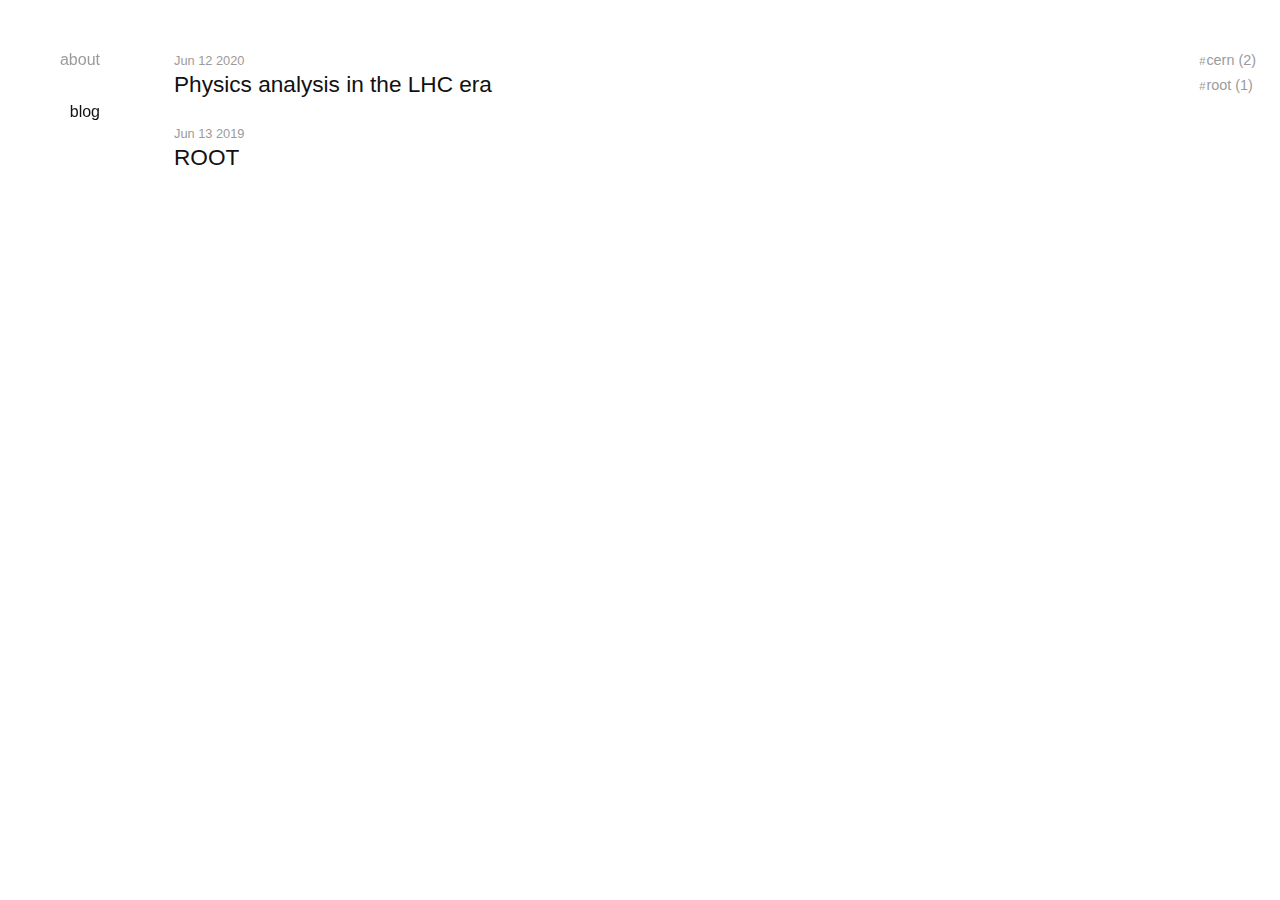
==== blog/index.html @ 2e0b1369 "initial version of the web, with a single post" ====
<!DOCTYPE html>
<html lang="en-us">

<head>
  

  <title>Blogs</title>

  <meta charset="UTF-8">
  <meta name="language" content="en">
  <meta name="description" content="">
  <meta name="keywords" content="">
  <meta name="viewport" content="width=device-width, initial-scale=1.0">
  <meta http-equiv="content-type" content="text/html; charset=utf-8">
  <meta http-equiv="X-UA-Compatible" content="IE=edge">
  <meta name="google-site-verification" content="8cyiY374WL2LGr87fBghcdJCRx6BaPNBvLjeZlk6tyc" />

  
  

  <link rel="shortcut icon" type="image/png" href="/favicon.ico" />
  
<link rel="stylesheet" href="/css/posts.css" /> 

   
  <link rel="alternate" type="application/rss+xml+xml" href="http://example.org/blog/index.xml" title="My New Hugo Site" /> 
   
   
    

<script type="application/ld+json">
  
    { 
      "@context": "http://schema.org", 
      "@type": "WebSite", 
      "url": "http:\/\/example.org\/blog\/",
      "name": "Blogs",
      "author": {
        "@type": "Person",
        "name": ""
      },
      "description": ""
    }
  
  </script>

</head>

<body>
  <div class="burger__container">
  <div class="burger" aria-controls="navigation" aria-label="Menu">
    <div class="burger__meat burger__meat--1"></div>
    <div class="burger__meat burger__meat--2"></div>
    <div class="burger__meat burger__meat--3"></div>
  </div>
</div>
 

  <nav class="nav" role="navigation">
  <ul class="nav__list">
     
    
      <li>
        <a  href="/">about</a>
      </li>
    
      <li>
        <a  class="active"
           href="/blog">blog</a>
      </li>
    
  </ul>
</nav>


  <main>
    

<div class="post-list__container">
  <ul class="post-list">
    
    <li class="post">
      <div class="post__header">
        <time class="post__date" datetime="2020-06-12 17:21:44 &#43;0200 CEST"
          >Jun 12 2020</time
        >
        <h2 class="post__title">
          <a href="/blog/cern/analysischain/">Physics analysis in the LHC era</a>
        </h2>
        

<ul class="tags__list">
    
    <li class="tag__item">
        <a class="tag__link" href="http://example.org/tags/cern/">cern</a>
    </li></ul>


      </div>
    </li>
    
    <li class="post">
      <div class="post__header">
        <time class="post__date" datetime="2019-06-13 09:02:03 &#43;0200 CEST"
          >Jun 13 2019</time
        >
        <h2 class="post__title">
          <a href="/blog/cern/root/">ROOT</a>
        </h2>
        

<ul class="tags__list">
    
    <li class="tag__item">
        <a class="tag__link" href="http://example.org/tags/cern/">cern</a>
    </li>
    <li class="tag__item">
        <a class="tag__link" href="http://example.org/tags/root/">root</a>
    </li></ul>


      </div>
    </li>
    
  </ul>
  <ul class="tags__list">
  
  <li class="tag__item">
    <a class="tag__link" href="/tags/cern">cern (2)</a>
  </li>
  
  <li class="tag__item">
    <a class="tag__link" href="/tags/root">root (1)</a>
  </li>
    
</ul>

</div>


  </main>

   

  <script src="/js/index.js"></script>
   
</body>

</html>
---- css/posts.css ----
button,
button[type="button"],
button[type="reset"],
button[type="submit"] {
  -webkit-appearance: button
}

input,
input[type=text],
input[type=email] {
  -webkit-appearance: none;
  -moz-appearance: none;
  appearance: none
}

html,
body {
  background-color: #fff;
  color: #111;
  height: 100%
}

html {
  -webkit-box-sizing: border-box;
  box-sizing: border-box
}

*,
*:before,
*:after {
  padding: 0;
  margin: 0;
  -webkit-box-sizing: inherit;
  box-sizing: inherit
}

html {
  font-family: -apple-system, BlinkMacSystemFont, "Segoe UI", Roboto, Oxygen-Sans, Ubuntu, Cantarell, "Helvetica Neue", sans-serif;
  -webkit-font-smoothing: antialiased;
  font-size: 95%;
}

@media screen and (min-width:800px) {
  html {
    font-size: 100%
  }
}

@media screen and (min-width:1400px) {
  html {
    font-size: 115%
  }
}

h1,
h2,
h3,
h4,
h5,
h6 {
  margin-top: 1.5rem;
  margin-bottom: 0;
  line-height: 1.5rem;
}

h1 {
  font-size: 2.121rem;
  line-height: 2.25rem;
  margin-top: 2.25rem
}

h2 {
  font-size: 1.414rem
}

h3 {
  font-size: 1.414/2rem
}

h4 {
  font-size: 1.414/3rem
}

h5 {
  font-size: 1.414/4rem
}

p {
  margin-top: 1.5rem;
  margin-bottom: 0;
  line-height: 1.5rem
}

ul,
ol {
  padding-left: 1.5rem;
  margin-top: 1.5rem;
  margin-bottom: 1.5rem;
}

ul li,
ol li {
  line-height: 1.5rem
}

ul ul,
ol ul,
ul ol,
ol ol {
  margin-top: 0;
  margin-bottom: 0
}

blockquote {
  margin-top: 1.5rem;
  margin-bottom: 1.5rem;
  line-height: 1.5rem;
  color: #717171;
  font-style: italic;
}

pre {
  line-height: 1.45;
  margin-top: 1.5rem;
  padding: 16px;
  word-wrap: normal;
  overflow: auto;
  background-color: #f6f8fa;
  border-radius: 3px
}

code {
  font-size: 85%;
  font-family: "SFMono-Regular", Consolas, Menlo, monospace;
  padding: .2em .4em;
  margin: 0;
  background-color: rgba(27, 31, 35, 0.05);
  border-radius: 3px
}

pre>code {
  word-break: normal;
  white-space: pre
}

pre code {
  display: inline;
  padding: 0;
  margin: 0;
  overflow: visible;
  line-height: inherit;
  word-wrap: normal;
  background-color: transparent;
  border: 0
}

.lead {
  font-size: 1.414rem
}

.burger__container {
  height: 4rem;
  display: -webkit-box;
  display: -ms-flexbox;
  display: flex;
  -webkit-box-align: center;
  -ms-flex-align: center;
  align-items: center;
  padding: 0 1.5rem;
  position: fixed;
  width: 100%;
  background: #fff;
  z-index: 2;
}

@media screen and (min-width:800px) {
  .burger__container {
    display: none
  }
}

.burger {
  position: relative;
  width: 28px;
  height: 28px;
  cursor: pointer
}

.burger__meat {
  position: absolute;
  width: 28px;
  height: 2px;
  background: #111;
  top: calc(50% - 2px / 2);
  left: calc(50% - 28px / 2);
  -webkit-transition: all 150ms ease-in;
  transition: all 150ms ease-in
}

.burger__meat--1 {
  -webkit-transform: translateY(-10px);
  transform: translateY(-10px)
}

.burger__meat--2 {
  width: calc(28px - 6px)
}

.burger__meat--3 {
  -webkit-transform: translateY(10px);
  transform: translateY(10px)
}

.nav--active .burger__meat--1 {
  -webkit-transform: rotate(45deg);
  transform: rotate(45deg)
}

.nav--active .burger__meat--2 {
  opacity: 0
}

.nav--active .burger__meat--3 {
  -webkit-transform: rotate(-45deg);
  transform: rotate(-45deg)
}

.nav {
  font-size: 16px;
  position: fixed;
  display: -webkit-box;
  display: -ms-flexbox;
  display: flex;
  -webkit-box-pack: center;
  -ms-flex-pack: center;
  justify-content: center;
  -webkit-box-align: center;
  -ms-flex-align: center;
  align-items: center;
  background: #fff;
  visibility: hidden;
  z-index: 1;
}

@media screen and (min-width:800px) {
  .nav {
    display: block;
    visibility: visible;
    padding-top: 3em;
    width: 100px
  }
}

.nav--active .nav {
  visibility: visible;
  height: 100%;
  width: 100%
}

.nav__list {
  text-align: right;
  list-style: none;
  margin: 0;
  padding: 0;
  width: 50%;
}

@media screen and (min-width:800px) {
  .nav__list {
    width: auto
  }
}

@media screen and (max-width:799px) {
  .nav__list {
    -webkit-transform: translateY(-25px);
    transform: translateY(-25px);
    opacity: 0
  }

  .nav--active .nav__list {
    -webkit-transform: translateY(0);
    transform: translateY(0);
    opacity: 1;
    -webkit-transition: all 500ms ease;
    transition: all 500ms ease
  }
}

.nav__list li {
  margin-bottom: 3em;
  line-height: 1.5em;
}

.nav__list li:last-of-type {
  margin-bottom: 0
}

@media screen and (min-width:800px) {
  .nav__list li {
    margin-bottom: 1.75em
  }
}

.nav__list a {
  color: #9b9b9b;
  text-decoration: none;
  font-size: 2em;
}

.nav__list a.active {
  color: #111
}

.nav__list a:hover {
  color: #111
}

@media screen and (min-width:800px) {
  .nav__list a {
    font-size: 1em
  }
}

body.nav--active {
  overflow: hidden
}

main {
  padding: 3rem 1.5rem;
}

@media screen and (min-width:800px) {
  main {
    padding-left: calc(1.5rem + 100px)
  }
}

@media screen and (max-width:799px) {
  main {
    padding-top: calc(3rem + 4rem)
  }
}

.post-list__container {
  margin: 0 auto;
  max-width: 1200px;
  width: 100%;
}

@media screen and (min-width:800px) {
  .post-list__container {
    padding-left: 50px
  }
}

.post-list {
  list-style: none;
  margin: 0;
  padding: 0
}

.post {
  margin-bottom: 1.5rem
}

.post__title {
  margin-top: 0;
  font-weight: 500;
}

.post__title a {
  color: #111;
  text-decoration: none
}

.post__date {
  color: #9b9b9b;
  font-size: .8rem
}

.tags__list {
  list-style: none;
  padding: 0;
  margin: 0;
  padding-left: 50px;
  -ms-flex-negative: 0;
  flex-shrink: 0;
}

@media screen and (max-width:799px) {
  .tags__list {
    display: none
  }
}

.post__header .tags__list {
  display: none;
  padding-left: 0;
}

@media screen and (max-width:799px) {
  .post__header .tags__list {
    display: block
  }
}

.post__header .tags__list .tag__item {
  display: inline-block;
  margin-right: 10px;
}

.post__header .tags__list .tag__item:last-child {
  margin-right: 0
}

.post__header .tags__list .tag__link {
  font-size: .8rem
}

.tag__link {
  text-decoration: none;
  color: #9b9b9b;
  font-size: .9rem;
}

.tag__link::before {
  content: '#';
  font-size: .7rem;
  padding-right: 1px
}

.tag__link:hover {
  color: #717171
}

.post-list__container {
  display: -webkit-box;
  display: -ms-flexbox;
  display: flex;
  -webkit-box-pack: justify;
  -ms-flex-pack: justify;
  justify-content: space-between
}
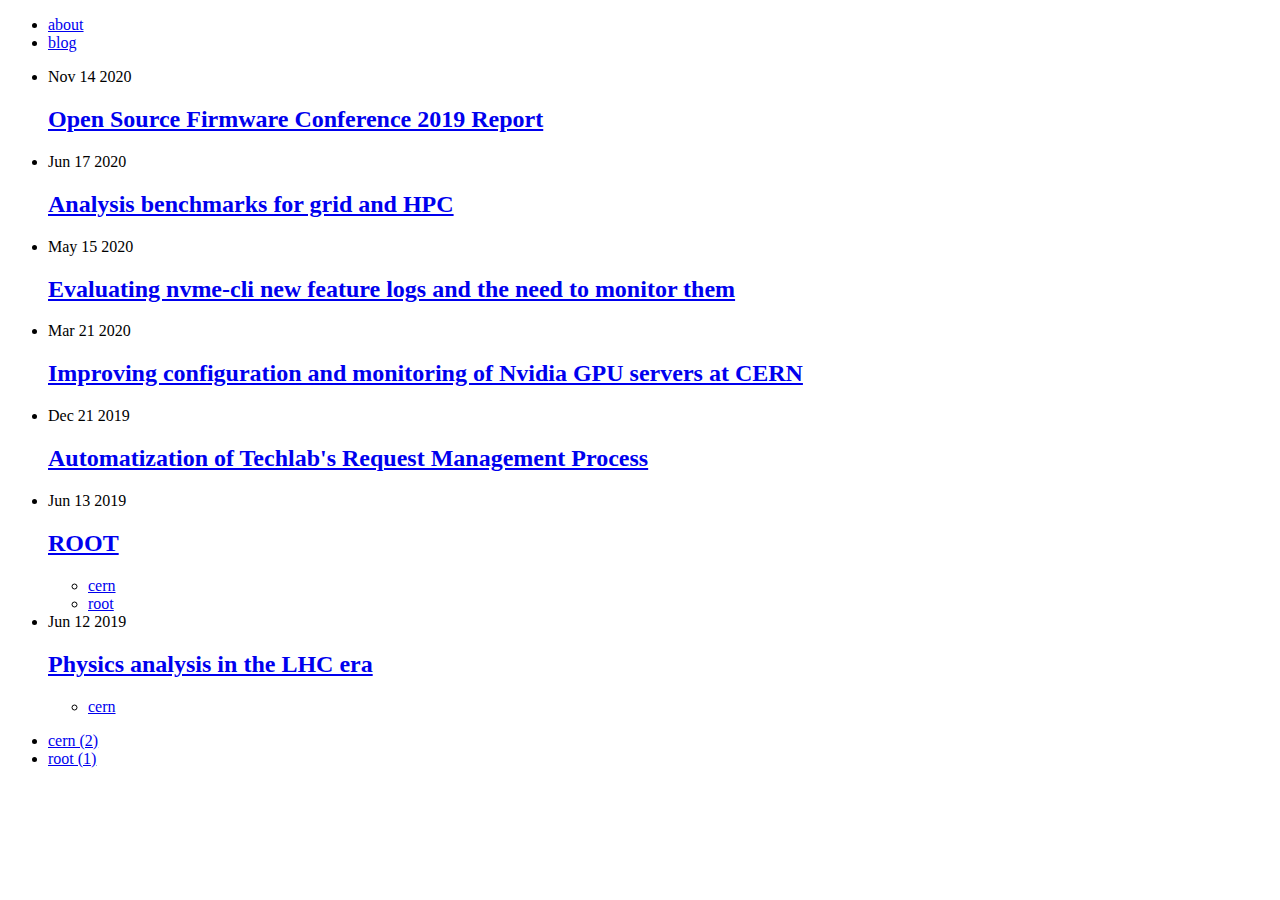
==== commit 50857c1a: "publish Dominika's project" ====
--- a/blog/index.html
+++ b/blog/index.html
@@ -2,9 +2,7 @@
 <html lang="en-us">
 
 <head>
-  
-
-  <title>Blogs</title>
+  <title>Blogs | Xavier Valls Pla</title>
 
   <meta charset="UTF-8">
   <meta name="language" content="en">
@@ -13,17 +11,31 @@
   <meta name="viewport" content="width=device-width, initial-scale=1.0">
   <meta http-equiv="content-type" content="text/html; charset=utf-8">
   <meta http-equiv="X-UA-Compatible" content="IE=edge">
-  <meta name="google-site-verification" content="8cyiY374WL2LGr87fBghcdJCRx6BaPNBvLjeZlk6tyc" />
 
   
   
 
   <link rel="shortcut icon" type="image/png" href="/favicon.ico" />
-  
-<link rel="stylesheet" href="/css/posts.css" /> 
-
-   
-  <link rel="alternate" type="application/rss+xml+xml" href="http://example.org/blog/index.xml" title="My New Hugo Site" /> 
+
+  
+  
+    
+ 
+  
+  
+  
+  
+  
+  
+    
+    <link type="text/css" rel="stylesheet" href="/css/posts.min.9d00414be708b07c685f180cfce5239fac4e85078a970260044342d7422f18f8.css" integrity="sha256-nQBBS&#43;cIsHxoXxgM/OUjn6xOhQeKlwJgBENC10IvGPg="/>
+  
+    
+    <link type="text/css" rel="stylesheet" href="/css/custom.min.e82b10a78547c055d0865dc60c44d991716134ea551429c086ee814d26150ee1.css" integrity="sha256-6CsQp4VHwFXQhl3GDETZkXFhNOpVFCnAhu6BTSYVDuE="/>
+  
+  
+   
+  <link rel="alternate" type="application/rss+xml+xml" href="http://xvallspl.github.io/blog/index.xml" title="Xavier Valls Pla" /> 
    
    
     
@@ -33,7 +45,7 @@
     { 
       "@context": "http://schema.org", 
       "@type": "WebSite", 
-      "url": "http:\/\/example.org\/blog\/",
+      "url": "http:\/\/xvallspl.github.io\/blog\/",
       "name": "Blogs",
       "author": {
         "@type": "Person",
@@ -43,7 +55,6 @@
     }
   
   </script>
-
 </head>
 
 <body>
@@ -56,9 +67,9 @@
 </div>
  
 
-  <nav class="nav" role="navigation">
+  <nav class="nav" id="navigation">
   <ul class="nav__list">
-     
+    
     
       <li>
         <a  href="/">about</a>
@@ -66,7 +77,7 @@
     
       <li>
         <a  class="active"
-           href="/blog">blog</a>
+         href="/blog">blog</a>
       </li>
     
   </ul>
@@ -75,15 +86,103 @@
 
   <main>
     
+    
+    
 
 <div class="post-list__container">
   <ul class="post-list">
     
     <li class="post">
       <div class="post__header">
-        <time class="post__date" datetime="2020-06-12 17:21:44 &#43;0200 CEST"
-          >Jun 12 2020</time
-        >
+        <time class="post__date" datetime="2020-11-14 16:24:53 &#43;0200 &#43;0200"
+          >Nov 14 2020</time>
+        <h2 class="post__title">
+          <a href="/blog/osfc/">Open Source Firmware Conference 2019 Report</a>
+        </h2>
+        
+
+
+      </div>
+    </li>
+    
+    <li class="post">
+      <div class="post__header">
+        <time class="post__date" datetime="2020-06-17 10:06:55 &#43;0200 CEST"
+          >Jun 17 2020</time>
+        <h2 class="post__title">
+          <a href="/blog/cern/analysisbenchmarks/">Analysis benchmarks for grid and HPC</a>
+        </h2>
+        
+
+
+      </div>
+    </li>
+    
+    <li class="post">
+      <div class="post__header">
+        <time class="post__date" datetime="2020-05-15 09:12:26 &#43;0200 CEST"
+          >May 15 2020</time>
+        <h2 class="post__title">
+          <a href="/blog/cern/nvme-cli/">Evaluating nvme-cli new feature logs and the need to monitor them</a>
+        </h2>
+        
+
+
+      </div>
+    </li>
+    
+    <li class="post">
+      <div class="post__header">
+        <time class="post__date" datetime="2020-03-21 09:12:26 &#43;0200 &#43;0200"
+          >Mar 21 2020</time>
+        <h2 class="post__title">
+          <a href="/blog/cern/cuda/">Improving configuration and monitoring of Nvidia GPU servers at CERN</a>
+        </h2>
+        
+
+
+      </div>
+    </li>
+    
+    <li class="post">
+      <div class="post__header">
+        <time class="post__date" datetime="2019-12-21 09:12:19 &#43;0200 &#43;0200"
+          >Dec 21 2019</time>
+        <h2 class="post__title">
+          <a href="/blog/cern/rms/">Automatization of Techlab&#39;s Request Management Process</a>
+        </h2>
+        
+
+
+      </div>
+    </li>
+    
+    <li class="post">
+      <div class="post__header">
+        <time class="post__date" datetime="2019-06-13 09:02:03 &#43;0200 CEST"
+          >Jun 13 2019</time>
+        <h2 class="post__title">
+          <a href="/blog/cern/root/">ROOT</a>
+        </h2>
+        
+
+<ul class="tags__list">
+    
+    <li class="tag__item">
+        <a class="tag__link" href="http://xvallspl.github.io/tags/cern/">cern</a>
+    </li>
+    <li class="tag__item">
+        <a class="tag__link" href="http://xvallspl.github.io/tags/root/">root</a>
+    </li></ul>
+
+
+      </div>
+    </li>
+    
+    <li class="post">
+      <div class="post__header">
+        <time class="post__date" datetime="2019-06-12 17:21:44 &#43;0200 CEST"
+          >Jun 12 2019</time>
         <h2 class="post__title">
           <a href="/blog/cern/analysischain/">Physics analysis in the LHC era</a>
         </h2>
@@ -92,30 +191,7 @@
 <ul class="tags__list">
     
     <li class="tag__item">
-        <a class="tag__link" href="http://example.org/tags/cern/">cern</a>
-    </li></ul>
-
-
-      </div>
-    </li>
-    
-    <li class="post">
-      <div class="post__header">
-        <time class="post__date" datetime="2019-06-13 09:02:03 &#43;0200 CEST"
-          >Jun 13 2019</time
-        >
-        <h2 class="post__title">
-          <a href="/blog/cern/root/">ROOT</a>
-        </h2>
-        
-
-<ul class="tags__list">
-    
-    <li class="tag__item">
-        <a class="tag__link" href="http://example.org/tags/cern/">cern</a>
-    </li>
-    <li class="tag__item">
-        <a class="tag__link" href="http://example.org/tags/root/">root</a>
+        <a class="tag__link" href="http://xvallspl.github.io/tags/cern/">cern</a>
     </li></ul>
 
 
@@ -142,7 +218,8 @@
 
    
 
-  <script src="/js/index.js"></script>
+  
+  <script src="/js/index.min.49e4d8a384357d9b445b87371863419937ede9fa77737522ffb633073aebfa44.js" integrity="sha256-SeTYo4Q1fZtEW4c3GGNBmTft6fp3c3Ui/7YzBzrr&#43;kQ=" crossorigin="anonymous"></script>
    
 </body>
 
